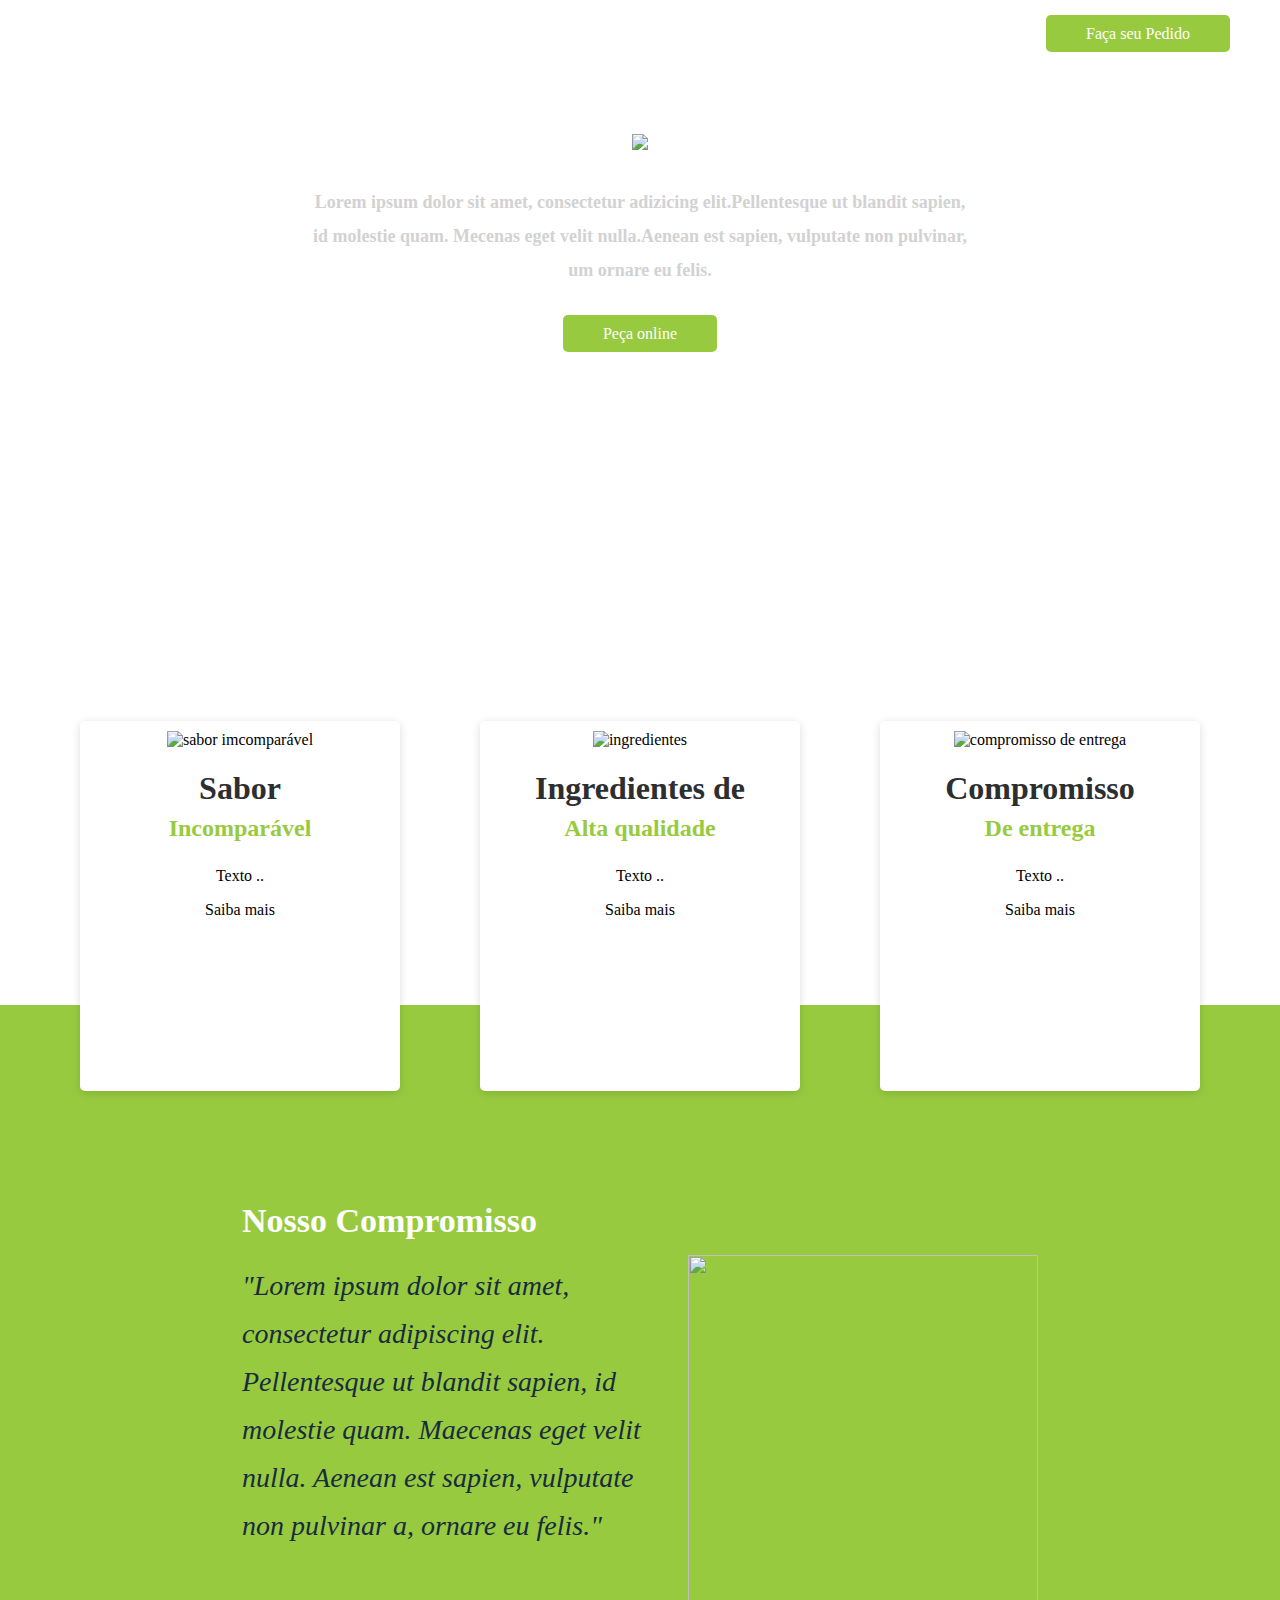
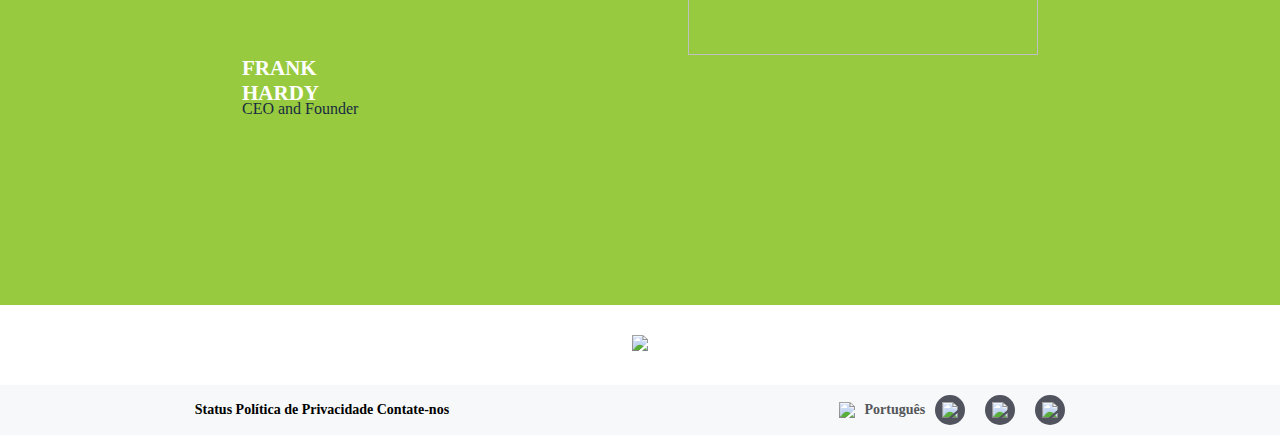
==== index.html @ a3a7648d "Primeiro Commit" ====
<!DOCTYPE html>
<html>
    <head>
        <meta charset="UTF-8">
        <title>Pizzaria Platzi</title>
        <meta name="description" content="Pizzaria Platzi. Sabores incomparáveis, ingredientes de alta qualidade e compromisso de entrega.">
        <link href="estilo.css" rel="stylesheet" />
        <script src="https://ajax.googleapis.com.ajax/libs/jquery/1.12.2/jequery.min.js"></script>
        <script type="text/javascript" src="//code.jquery.com/jquery-migrate-1.2.1.min.js"></script>
        <script type="text/javascript" src="//cdn.jsdelivr.net/jquery.slick/1.5.9/slick.min.js"></script>
        <link rel="stylesheet" type="text/css" href="//cdn.jsdelivr.net/jquery.slick/1.5.9/slick-theme.css"/>
       
    </head>
    <body id="home">
        <script src="script.js"></script>

        <header>
            <nav>
                <a>Main</a>
                <a>Receitas</a>
                <a class="botao">Faça seu Pedido</a> 
            </nav>
        </header>
        <section id="logo">
            <img class="logomarca" src="./_img/imagens/logo.png"/>
            <p class="texto-abaixo-logo">Lorem ipsum dolor sit amet, consectetur adizicing elit.Pellentesque ut blandit sapien, id molestie quam. Mecenas eget velit nulla.Aenean est sapien, vulputate non pulvinar, um ornare eu felis.</p>
            <a class="botao">Peça online</a>
        </section>     

        <section id="diferenciais">
            <figure>
                <img src="./_img/imagens/sabor.png" alt="sabor imcomparável"/>
                <h1 class="diferenciais-titulo">Sabor </br><strong>Incomparável</strong></h1>
                <p>Texto .. </p>
                <a class="saiba-mais">Saiba mais</a>
            </figure>  
        
            <figure>
                <img src="./_img/imagens/ingredientes.png" alt="ingredientes"/>
                <h1 class="diferenciais-titulo">Ingredientes de </br><strong>Alta qualidade</strong></h1>
                <p>Texto .. </p>
                <a class="saiba-mais">Saiba mais</a>
            </figure>
            
            <figure>
                <img src="./_img/imagens/compromisso.png" alt="compromisso de entrega"/>
                <h1 class="diferenciais-titulo">Compromisso </br><strong>De entrega</strong></h1>
                <p>Texto .. </p>
                <a class="saiba-mais">Saiba mais</a>
            </figure>            
        </section>

        <section class="retangulo-depoimento">
            <nav>
                <h1 class="nosso-compromisso">Nosso Compromisso</h1>
                <p class="texto-depoimento">"Lorem ipsum dolor sit amet, consectetur adipiscing elit. Pellentesque ut blandit sapien, id molestie quam. Maecenas eget velit nulla. Aenean est sapien, vulputate non pulvinar a, ornare eu felis." </p>
                <h2 class="nome-pessoa">FRANK HARDY</h2>
                <h3 class="profissao">CEO and Founder</h3>
            </nav> 
            <nav class="my-class">
                <img class="foto-depoimento" src="./_img/imagens/img-client.png"/>
            </nav> 
        </section>
        
        <section id="logoRodape">
            <img class="logomarcaRodape" src="./_img/imagens/logo_preta.png"/>
        </section>   

        <footer>
            <section id="footer-direita">
                <a>Status</a>
                <a>Política de Privacidade</a>
                <a>Contate-nos</a>
            </section>
            <section id="footer-esquerda">                
                <section class="icones-rodape">                    
                    <section>
                        <img src="./_img/imagens/Grupo 70.png" style="margin-right: 10px;"/>
                        <strong>Português</strong>
                    </section>
                    <a><img src="./_img/imagens/instagram.png"/></a>
                    <a><img src="./_img/imagens/facebook-logo.png"/></a>
                    <a><img src="./_img/imagens/twitter-logo-silhouette.png"/></a>
                </section>
            </section>
        </footer>
    </body>
</html>
---- estilo.css ----
@media only screen and (max-width: 600px) {}

@font-face {
    font-family: 'Aileron Regular';
    font-style: normal;
    font-weight: normal;
    src: local('Aileron Regular'), url('fontes/Aileron-Regular.woff') format('woff');
}

@font-face {
    font-family: 'Aileron Italic';
    font-style: normal;
    font-weight: normal;
    src: local('Aileron Italic'), url('fontes/Aileron-Italic.woff') format('woff');
}

@font-face {
    font-family: 'Aileron Thin';
    font-style: normal;
    font-weight: normal;
    src: local('Aileron Thin'), url('fontes/Aileron-Thin.woff') format('woff');
}

@font-face {
    font-family: 'Aileron UltraLight';
    font-style: normal;
    font-weight: normal;
    src: local('Aileron UltraLight'), url('fontes/Aileron-UltraLight.woff') format('woff');
}

@font-face {
    font-family: 'Aileron Thin Italic';
    font-style: normal;
    font-weight: normal;
    src: local('Aileron Thin Italic'), url('fontes/Aileron-ThinItalic.woff') format('woff');
}

@font-face {
    font-family: 'Aileron UltraLight Italic';
    font-style: normal;
    font-weight: normal;
    src: local('Aileron UltraLight Italic'), url('fontes/Aileron-UltraLightItalic.woff') format('woff');
}

@font-face {
    font-family: 'Aileron Light';
    font-style: normal;
    font-weight: normal;
    src: local('Aileron Light'), url('Aileron-Light.woff') format('woff');
}

@font-face {
    font-family: 'Aileron Light Italic';
    font-style: normal;
    font-weight: normal;
    src: local('Aileron Light Italic'), url('fontes/Aileron-LightItalic.woff') format('woff');
}

@font-face {
    font-family: 'Aileron SemiBold';
    font-style: normal;
    font-weight: normal;
    src: local('Aileron SemiBold'), url('fontes/Aileron-SemiBold.woff') format('woff');
}

@font-face {
    font-family: 'Aileron SemiBold Italic';
    font-style: normal;
    font-weight: normal;
    src: local('Aileron SemiBold Italic'), url('fontes/Aileron-SemiBoldItalic.woff') format('woff');
}

@font-face {
    font-family: 'Aileron Bold';
    font-style: normal;
    font-weight: normal;
    src: local('Aileron Bold'), url('fontes/Aileron-Bold.woff') format('woff');
}

@font-face {
    font-family: 'Aileron Bold Italic';
    font-style: normal;
    font-weight: normal;
    src: local('Aileron Bold Italic'), url('fontes/Aileron-BoldItalic.woff') format('woff');
}

@font-face {
    font-family: 'Aileron Black';
    font-style: normal;
    font-weight: normal;
    src: local('Aileron Black'), url('fontes/Aileron-Black.woff') format('woff');
}

@font-face {
    font-family: 'Aileron Heavy';
    font-style: normal;
    font-weight: normal;
    src: local('Aileron Heavy'), url('fontes/Aileron-Heavy.woff') format('woff');
}

@font-face {
    font-family: 'Aileron Black Italic';
    font-style: normal;
    font-weight: normal;
    src: local('Aileron Black Italic'), url('fontes/Aileron-BlackItalic.woff') format('woff');
}

@font-face {
    font-family: 'Aileron Heavy Italic';
    font-style: normal;
    font-weight: normal;
    src: local('Aileron Heavy Italic'), url('fontes/Aileron-HeavyItalic.woff') format('woff');
}

/*mostrar o troubleshooting*/

* {
    /*font: 12px sans-serif;*/
    font-family: Aileron;
}

body {
    margin: 0;
}

#home {
    background-image: url("./_img/imagens/FUNDO.png");
    background-repeat: no-repeat;
    background-position: right top;
    background-size: 100%;
}

.botao {
    width: 209.9px;
    height: 57.1px;
    padding: 10px 40px;
    border-radius: 5px;
    background-color: #98ca3f;
    color: white;
}

header>nav {
    float: right;
    margin-right: 50px;
}

header>nav>a {
    padding: 25px 10px;
    text-decoration: none;
    color: white;
}

a {
    color: black;
    text-decoration: none;
}

header>nav>a:hover:after {
    width: 49.3px;
    height: 0;
    border: solid 3px #ffffff;
}

header>nav>a:hover {
    cursor: pointer;
}

header {
    margin-top: 25px;
    height: 80px;
}

section {
    text-align: center;
}

.logomarca {
    width: 30%;
}

.logomarcaRodape {
    width: 15%;
}

section > figure {
    float: left;
}

#diferenciais>figure {
    width: 300px;
    height: 350px;
    border-radius: 5px;
    box-shadow: 0 2px 9px 0 rgba(0, 0, 0, 0.14);
    background-color: #ffffff;
    padding: 10px;
}

.retangulo-depoimento {
    width: 100%;
    height: 900px;
    background-color: #98ca3f;
    display: flex;
    align-content: center;
    justify-content: center;
    align-items: center;
}

.foto-depoimento {
    width: 456.5px;
    /* eu inventei essas medidas , certo?*/
    height: 540.4px;
}

.texto-depoimento {
    width: 421px;
    height: 366px;
    font-family: Aileron;
    font-size: 28px;
    font-weight: 300;
    font-style: italic;
    font-stretch: normal;
    line-height: 1.71;
    letter-spacing: normal;
    text-align: left;
    color: #182c3f;
}

.slider-seletor-ativo {
    width: 78.8px;
    height: 9.2px;
    border-radius: 5.5px;
    background-color: #182c3f;
}

.slider-seletor-inativo {
    width: 78.8px; /*largura do meu elemento*/
    height: 9.2px;
    border-radius: 5.5px;
    background-color: #ffffff;
}

footer {
    font-family: Aileron;
    font-size: 14px;
    font-weight: bold;
    font-style: normal;
    font-stretch: normal;
    line-height: 1.21;
    letter-spacing: normal;
    color: #54565a;
    display: flex;
    align-items: center;
    height: 50px;
    width: 100%;
    background-color: #F6F8F9;
}

.icones-rodape {
    padding-right: 10px;
    align-items: center;
    display: flex;
    flex-flow: row wrap;
    justify-content: space-between;
}

.icones-rodape>a {
    height: 30px;
    width: 30px;
    display: flex;
    align-items: center;
    justify-content: center;
    border-radius: 50%;
    background-color: #51545E;
    margin-left: 10px;
    margin-right: 10px;
}

.icones-rodape>section {
    display: flex;
    align-items: center;
}


/* quais problemas ainda existem - responsividade - cenas do proximo capitulo */

.nosso-compromisso {
    /*qual o problema de ser este nome? autoreflexao e criticas - boas praticas*/
    height: 36px;
    font-family: Aileron;
    font-size: 34px;
    font-weight: bold;
    font-style: normal;
    font-stretch: normal;
    line-height: 1.35;
    letter-spacing: normal;
    text-align: left;
    color: #ffffff;
}

.nome-pessoa {
    width: 147px;
    height: 25px;
    font-family: Aileron;
    /*pra que repetir toda vez?*/
    font-size: 21px;
    font-weight: bold;
    font-style: normal;
    font-stretch: normal;
    line-height: 1.19;
    letter-spacing: normal;
    text-align: left;
    color: #ffffff;
}

.profissao {
    height: 20px;
    font-family: Aileron;
    font-size: 16px;
    font-weight: normal;
    font-style: normal;
    font-stretch: normal;
    line-height: 1.25;
    letter-spacing: normal;
    text-align: left;
    color: #182c3f;
}

.texto-abaixo-logo {
    width: 665px;
    height: 109px;
    font-family: Aileron;
    font-size: 18px;
    font-weight: 600;
    font-style: normal;
    font-stretch: normal;
    line-height: 1.89;
    letter-spacing: normal;
    text-align: center;
    color: #d2d2d2;
    margin: auto;
}

.diferenciais-titulo strong {
    width: 158px;
    height: 63px;
    font-family: Aileron;
    font-size: 24px;
    font-weight: bold;
    font-style: normal;
    font-stretch: normal;
    line-height: 1.42;
    letter-spacing: normal;
    text-align: center;
    color: #98ca3f;
}

.diferenciais-titulo {
    color: #2c2e30;
}

.saiba-mais:hover:after {
    width: 133.9px;
    height: 0;
    border: solid 3px #98ca3f;
}

.saiba-mais:hover {
    cursor: pointer;
}

section#logo {
    height: 600px;
    line-height: 5;
}

section#logoRodape {
    margin-top: 30px;
    margin-bottom: 30px;
}

.foto-depoimento {
    width: 350px;
    height: 400px;
    float: right;
    margin-left: 25px;
}

section#diferenciais {
    width: 100%;
    height: 300px;
    display: flex;
    /*<==*/
    align-content: center;
    /*<==*/
    align-self: center;
    /**/
    justify-content: center;
    /**/
}

/*css-formatter - addon*/

#depoimento-texto {
    text-align: left;
}

#fino {
    background: none;
}

#header-menor {
    margin-top: 0px;
    background-color: #98ca3f;
    display: flex;
    flex-direction: row;
    align-items: center;
}

#header-menor>section>img {
    width: 20%;
}

section#footer-direita {
    margin: auto;
}

section#footer-esquerda {
    margin: auto;
}

.imagem-pizza {
    width: 80%;
}

#receitas {
    display: grid;
    width: 60%;
    margin: auto;
    text-align: left;
}

#receitas>figure {
    height: 200px;
}

.receita-1-1 {
    grid-row: 1;
    grid-column: 1;
}

.receita-1-2 {
    grid-row: 1;
    grid-column: 2;
}

.receita-2-1 {
    grid-row: 2;
    grid-column: 1;
}

.receita-2-2 {
    grid-row: 2;
    grid-column: 2;
}

.receita-3-1 {
    grid-row: 3;
    grid-column: 1;
}

.receita-3-2 {
    grid-row: 3;
    grid-column: 2;
}

#header-direita {
    margin: auto;
}

#header-esquerda {
    margin: auto;
}

a:hover {
    border-bottom: 2px solid #98ca3f;
}
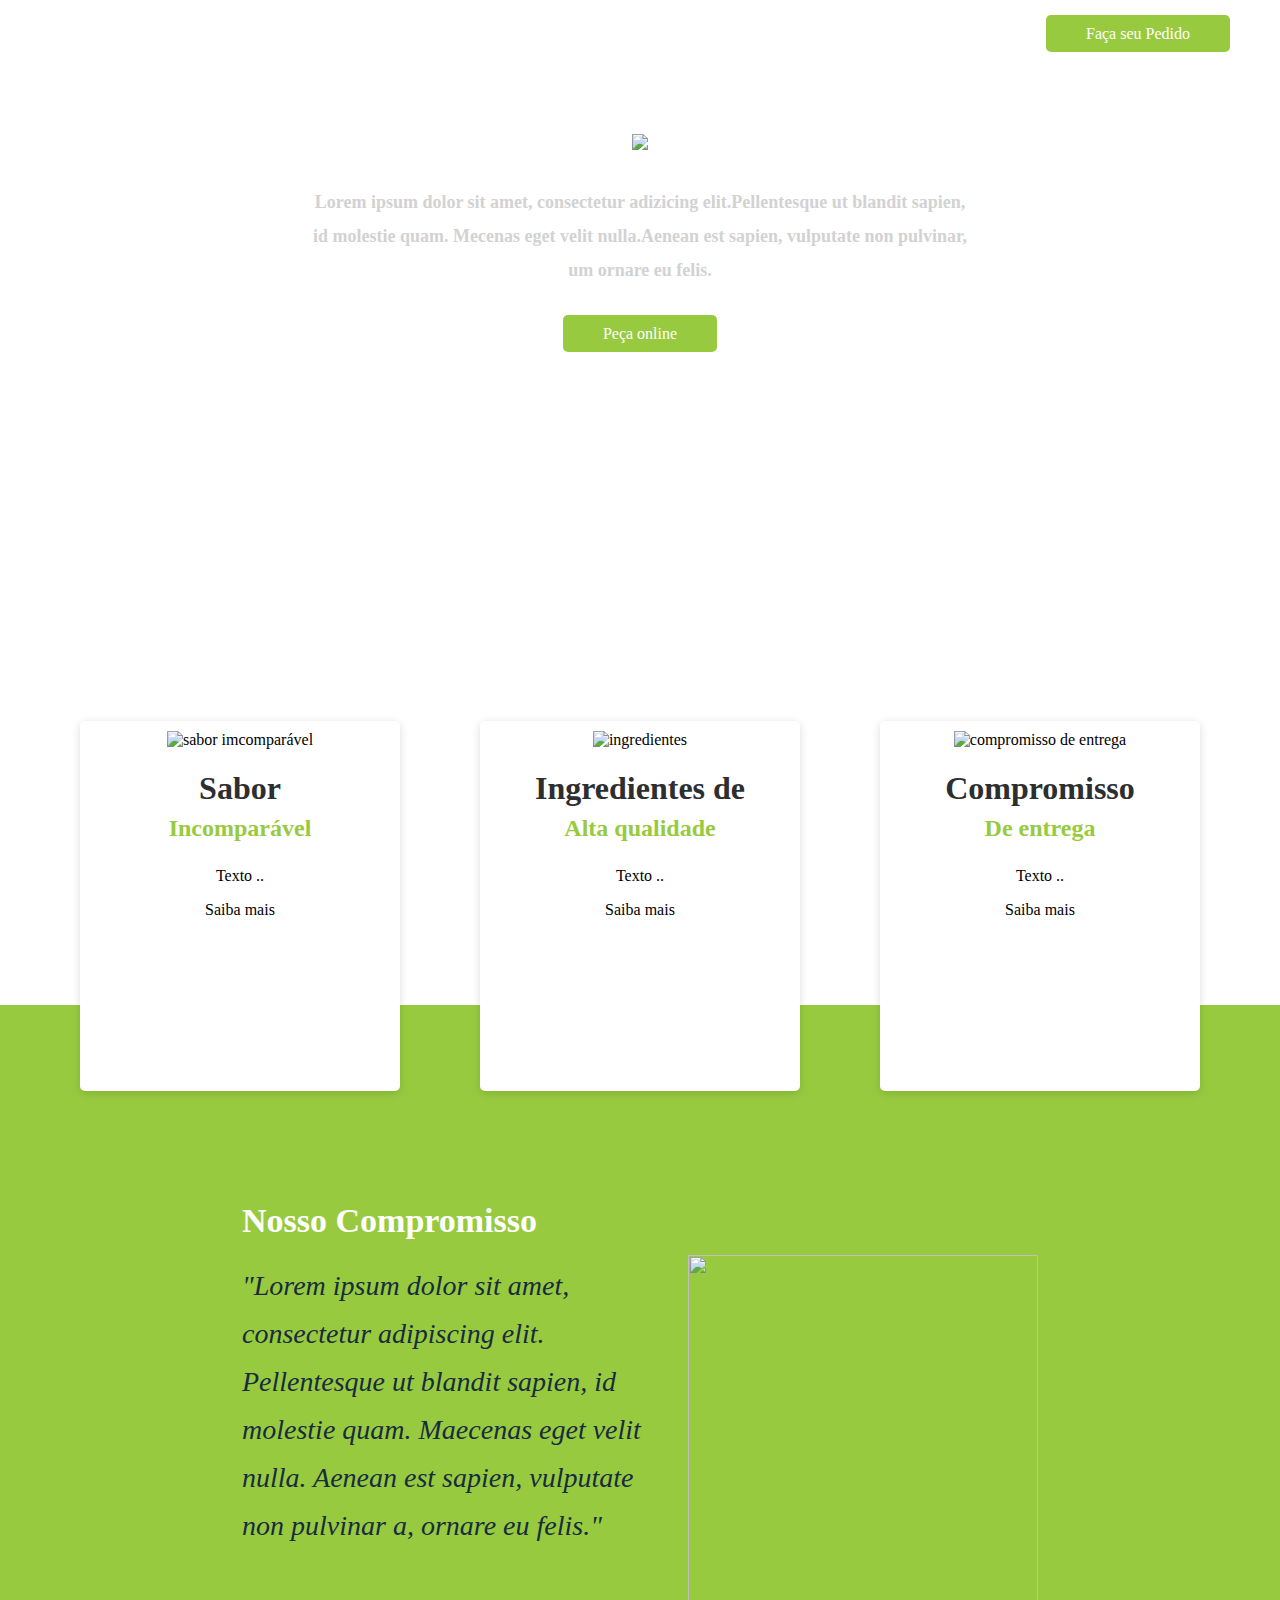
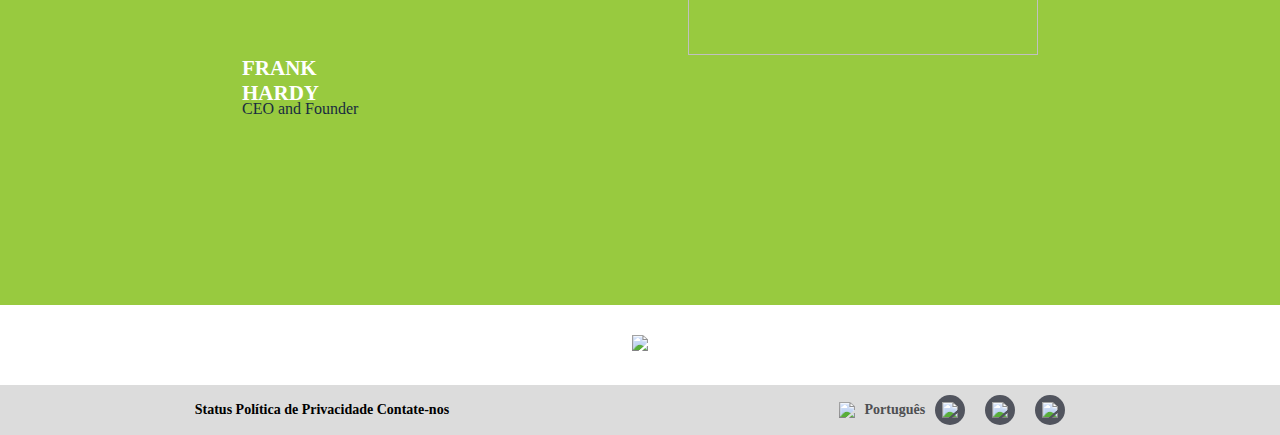
==== commit 3a1a4c08: "Finalizando as paginas de receita e de pedido" ====
--- a/index.html
+++ b/index.html
@@ -16,9 +16,9 @@
 
         <header>
             <nav>
-                <a>Main</a>
-                <a>Receitas</a>
-                <a class="botao">Faça seu Pedido</a> 
+                <a>Home</a>
+                <a href="receitas.html">Receitas</a>
+                <a href="pedido.html" class="botao">Faça seu Pedido</a> 
             </nav>
         </header>
         <section id="logo">
--- a/estilo.css
+++ b/estilo.css
@@ -247,12 +247,12 @@
     font-stretch: normal;
     line-height: 1.21;
     letter-spacing: normal;
-    color: #54565a;
+    color: black;
     display: flex;
     align-items: center;
     height: 50px;
     width: 100%;
-    background-color: #F6F8F9;
+    background-color: #dcdcdc;
 }
 
 .icones-rodape {
@@ -411,9 +411,9 @@
 #header-menor {
     margin-top: 0px;
     background-color: #98ca3f;
-    display: flex;
-    flex-direction: row;
-    align-items: center;
+    display: flex; /*ALINHA OS ELEMENTOS (divide o msm espaço,o msm acontece com footer-direito  esquqerdo)*/
+    flex-direction: row; /*direção do flex em formato de linha*/
+    align-items: center; /*alinhamento ao centro (centro, direita e esquerda)*/
 }
 
 #header-menor>section>img {
@@ -422,10 +422,14 @@
 
 section#footer-direita {
     margin: auto;
+    color: #4e4f52;
+    background-color: #dcdcdc;
 }
 
 section#footer-esquerda {
     margin: auto;
+    color: #4e4f52;
+    background-color: #dcdcdc;
 }
 
 .imagem-pizza {
@@ -433,7 +437,7 @@
 }
 
 #receitas {
-    display: grid;
+    display: grid; /*grade*/
     width: 60%;
     margin: auto;
     text-align: left;
@@ -456,11 +460,13 @@
 .receita-2-1 {
     grid-row: 2;
     grid-column: 1;
+    /*background-color: #dcdcdc;*/
 }
 
 .receita-2-2 {
     grid-row: 2;
     grid-column: 2;
+    /*background-color: #dcdcdc;*/
 }
 
 .receita-3-1 {
